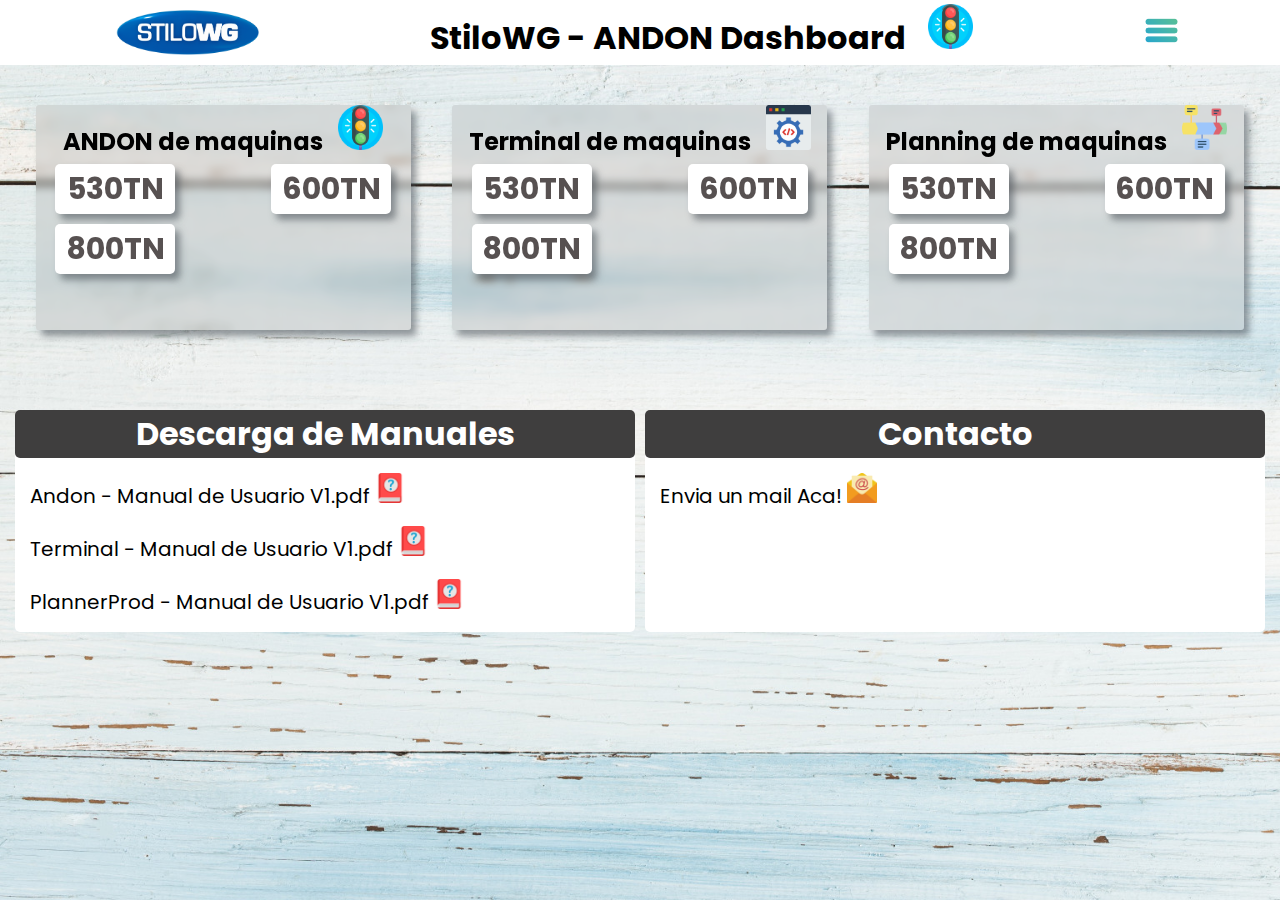
==== index.html @ 9e8bae71 "cambio de manual por manuales" ====
<!DOCTYPE html>
<html lang="en">

<head>
    <meta charset="UTF-8">
    <meta http-equiv="X-UA-Compatible" content="IE=edge">
    <meta name="viewport" content="width=device-width, initial-scale=1.0">

    <!-- Googlefonts -->
    <link rel="preconnect" href="https://fonts.googleapis.com">
    <link rel="preconnect" href="https://fonts.gstatic.com" crossorigin>
    <link
        href="https://fonts.googleapis.com/css2?family=Poppins:ital,wght@0,100;0,200;0,300;0,400;0,500;0,600;0,700;0,800;0,900;1,100;1,200;1,300;1,400;1,500;1,600;1,700;1,800;1,900&family=Raleway:ital,wght@0,100;0,200;0,300;0,400;0,500;0,600;0,800;1,100;1,200;1,300;1,400;1,600;1,700;1,800;1,900&display=swap"
        rel="stylesheet">

    <link rel="stylesheet" href="index.css">
    <title>ANDON StiloWG</title>
</head>

<body>
    <header>
        <img id="logo" src="./resources/Logo StiloWG - Transparente sin subtexto (2).png" alt="logo-stilowg">
        <h1>StiloWG - ANDON Dashboard  <img id="logo" src="./resources/semaforo.png" alt=""></h1>

        <a href="mailto:drojas@stilowg.com?Subject=Reporte%20de%20sistema%20ANDON%20" /><img id="menu-logo"
            src="./resources/menu.png" alt="enviar reporte a admin"></a>
    </header>
    <main>
        <div class="function--container">
            <h2>ANDON de maquinas<img id="logo" src="./resources/semaforo.png" alt=""></h2>
            <div class="andon--container">
                <a target="_blank" href="http://server-inyectoras/andon/530TN.html" /><button
                class="maq--button">530TN</button></a>
                <a target="_blank" href="http://server-inyectoras/andon/600TN.html" /><button
                    class="maq--button">600TN</button></a>
                <a target="_blank" href="http://server-inyectoras/andon/800TN.html" /><button
                class="maq--button">800TN</button></a>
            </div>
        </div>
        <div class="function--container">
            <h2>Terminal de maquinas<img id="logo" src="./resources/terminal.png" alt=""></h2>
            <div class="andon--container">
                <a target="_blank" href="http://server-inyectoras/terminal2/530TN.html" /><button
                class="maq--button">530TN</button></a>
                <a target="_blank" href="http://server-inyectoras/terminal2/600TN.html" /><button
                class="maq--button">600TN</button></a>
                <a target="_blank" href="http://server-inyectoras/terminal2/800TN.html" /><button
                class="maq--button">800TN</button></a>
            </div>
        </div>
        <div class="function--container">
            <h2>Planning de maquinas<img id="logo" src="./resources/planner.png" alt=""></h2>
            <div class="andon--container">
                <a target="_blank" href="http://server-inyectoras/plannerprod/530TN.html" /><button
                class="maq--button">530TN</button></a>
                <a target="_blank" href="http://server-inyectoras/plannerprod/600TN.html" /><button
                class="maq--button">600TN</button></a>
                <a target="_blank" href="http://server-inyectoras/plannerprod/800TN.html" /><button
                class="maq--button">800TN</button></a>
            </div>
        </div>
    </main>
    <footer>
            <div class="footer--box">
                <div class="footer--title">
                    <h1>Descarga de Manuales</h1>
                </div>
                <div class="download--element"> 
                    <a id="link--footer" href="./resources/manuals/Andon - Manual de Usuario V1.pdf" download="Andon-Manual de Usuario V1">Andon - Manual de Usuario V1.pdf <img id="manual--logo" src="./resources/manual.png" alt=""></a>
                </div>
                <div class="download--element"> 
                    <a id="link--footer" href="./resources/manuals/Terminal - Manual de Usuario V1.pdf" download="Andon-Manual de Usuario V1">Terminal - Manual de Usuario V1.pdf <img id="manual--logo" src="./resources/manual.png" alt=""></a>
                </div>
                <div class="download--element"> 
                    <a id="link--footer" href="./resources/manuals/PlannerProd - Manual de Usuario V1.pdf" download="Andon-Manual de Usuario V1">PlannerProd - Manual de Usuario V1.pdf <img id="manual--logo" src="./resources/manual.png" alt=""></a>
                </div>
                
            </div>
            <div class="footer--box">
                <div class="footer--title">
                    <h1>Contacto</h1>
                </div>
                <div class="download--element">
                    <a id="link--footer" href="mailto:drojas@stilowg.com?Subject=Reporte%20de%20sistema%20ANDON%20" />Envia un mail Aca! <img id="manual--logo" src="./resources/email.png" alt=""></a>
                </div>
            </div>
    </footer>
</body>

</html>
---- index.css ----
* {
    margin: 0;
    padding: 0;
    box-sizing: border-box;
  }
body {
    margin: 0;
    background-image: url('./resources/fondo.jpg');
    background-repeat: no-repeat;
    background-attachment: fixed;
    background-size:cover;

}
header {
    background-color: white;
    display: flex;
    flex-direction: row;
    flex-wrap: wrap;
    justify-content: space-around;
    align-items:center ;
    min-height: 65px;
    padding: 0px 15px 0px 15px;
}

#logo {
    height: 45px;
    margin: 0px 0px 0px 15px;
    align-self: center;
}
#menu-logo {
    height: 35px;
}


h1 {
    font-family: 'Poppins', sans-serif;

}
h2 {
    font-family: 'Poppins', sans-serif;
}

main {
    padding: 15px 0px 15px 0px;
    margin: 0px 15px 0px 15px;
    height: fit-content;
    display: flex;
    flex-wrap: wrap;
    justify-content:space-around;

}

.function--container {
    margin: 25px 10px 15px 10px;
    backdrop-filter: blur(5px);
    background-color: rgba(139, 138, 138, 0.2);
    border-radius: 3px;
    box-shadow: 5px 6px 7px 0px rgb(54 62 70 / 51%);
    height: 100%;
    min-height: 225px;
    display: flex;
    flex-direction: column;
    align-items: center;
    width: 30%;
    min-width: 320px;
}

.function--container:hover {

    background-color: rgba(12, 12, 12, 0.801);
    color: white;
    font-size: 18px;
    transition: 0.3s;
}
.andon--container {
    display: flex;
    flex-direction: row;
    flex-wrap: wrap;
    justify-content: space-between;
    width: 95%;
    padding: 0px 10px px 10px;
}

.maq--button {
    background-color: white;
    color: rgb(87, 81, 81);
    height: 50px;
    width: 120px;
    border:  none;
    margin: 5px 10px 5px 10px;
    border-radius: 5px;
    font-size: 30px;
    font-family: 'Poppins', sans-serif;
    font-weight: 700;
    box-shadow: 5px 6px 7px 0px rgb(54 62 70 / 50%);
    cursor:pointer;
}

.maq--button:hover {
    transition: 0.3s;
    background-color: rgb(25, 117, 238);
    color: white;
}

.andons--buttons {
    background-color: gray;
    color: white;
    height: 50px;
    width: 100px;
    border:  none;
    border-radius: 10px;
    font-size: 40px;
}

footer {
    /* position: absolute;
    bottom: 0; */
    margin: 50px 15px 0px 15px;
    height: fit-content;
    display: grid;
    grid-template-columns: repeat(2, 1fr);
    grid-gap: 10px;
    grid-auto-rows: minmax(100px, auto);
}


.footer--box {
    background-color: white;
    border-radius: 5px;
}
.footer--title {
    background-color: rgb(63, 62, 62);
    color: white;
    display: flex;
    justify-content: center;
    border-radius: 5px;
}

.download--element {
    margin: 15px 0px 15px 0px;
}
#link--footer {
    margin: 0px 15px 0px 15px;
    color: black;
    text-decoration: none;
    font-family: 'Poppins', sans-serif;
    font-size: 20px;
    font-weight: 400;
}
#link--footer:hover {
    transition: 0.3s;
    color: blue;
    text-shadow: 1px 1px 3px rgb(14, 110, 236);

}

#manual--logo {
    height: 30px;
}
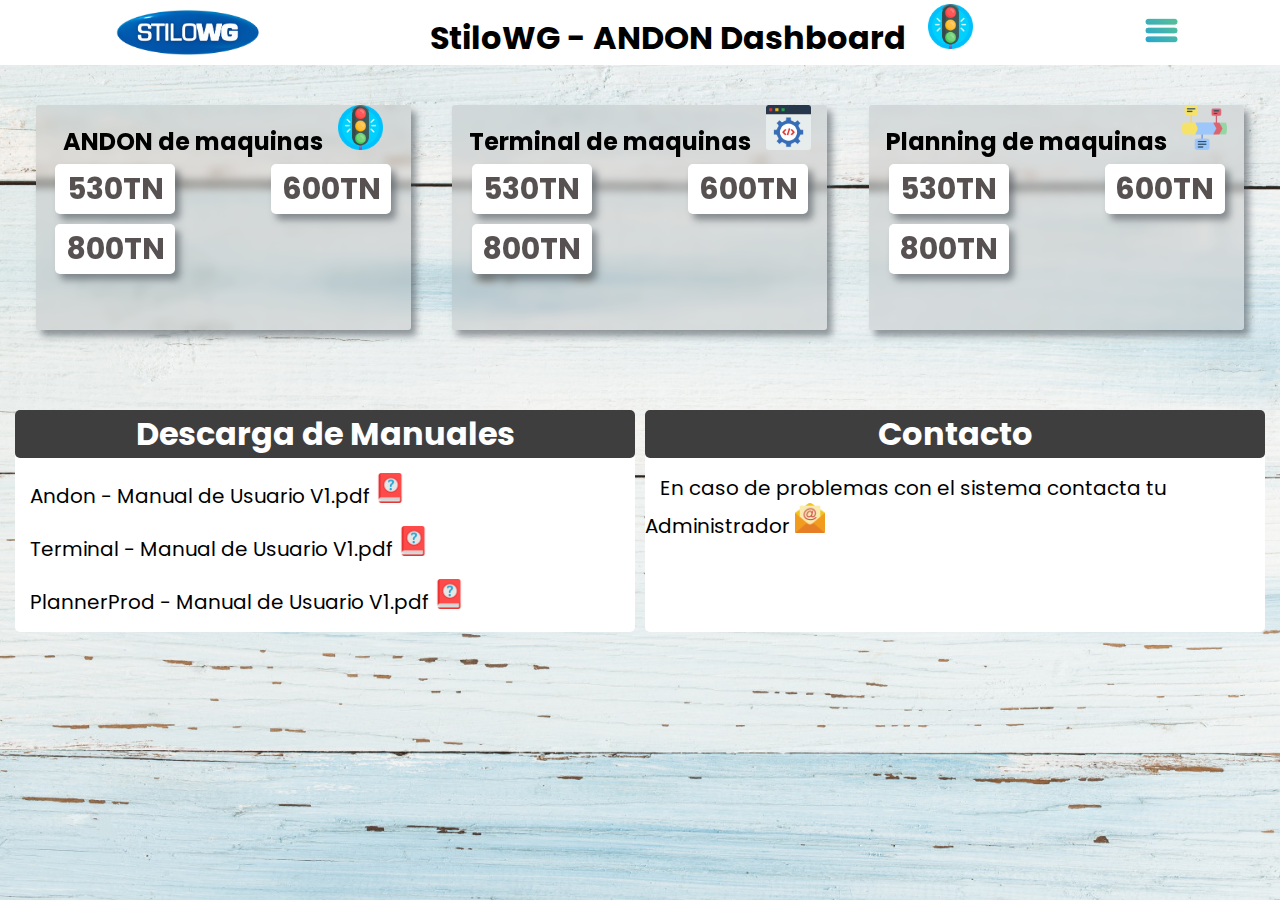
==== commit 68675ae3: "borrado de mail de contacto por prevencion" ====
--- a/index.html
+++ b/index.html
@@ -22,7 +22,7 @@
         <img id="logo" src="./resources/Logo StiloWG - Transparente sin subtexto (2).png" alt="logo-stilowg">
         <h1>StiloWG - ANDON Dashboard  <img id="logo" src="./resources/semaforo.png" alt=""></h1>
 
-        <a href="mailto:drojas@stilowg.com?Subject=Reporte%20de%20sistema%20ANDON%20" /><img id="menu-logo"
+        <a href="" /><img id="menu-logo"
             src="./resources/menu.png" alt="enviar reporte a admin"></a>
     </header>
     <main>
@@ -60,6 +60,7 @@
             </div>
         </div>
     </main>
+    
     <footer>
             <div class="footer--box">
                 <div class="footer--title">
@@ -81,7 +82,7 @@
                     <h1>Contacto</h1>
                 </div>
                 <div class="download--element">
-                    <a id="link--footer" href="mailto:drojas@stilowg.com?Subject=Reporte%20de%20sistema%20ANDON%20" />Envia un mail Aca! <img id="manual--logo" src="./resources/email.png" alt=""></a>
+                    <a id="link--footer" href="" />En caso de problemas con el sistema contacta tu Administrador <img id="manual--logo" src="./resources/email.png" alt=""></a>
                 </div>
             </div>
     </footer>
--- a/index.css
+++ b/index.css
@@ -69,7 +69,6 @@
 
     background-color: rgba(12, 12, 12, 0.801);
     color: white;
-    font-size: 18px;
     transition: 0.3s;
 }
 .andon--container {
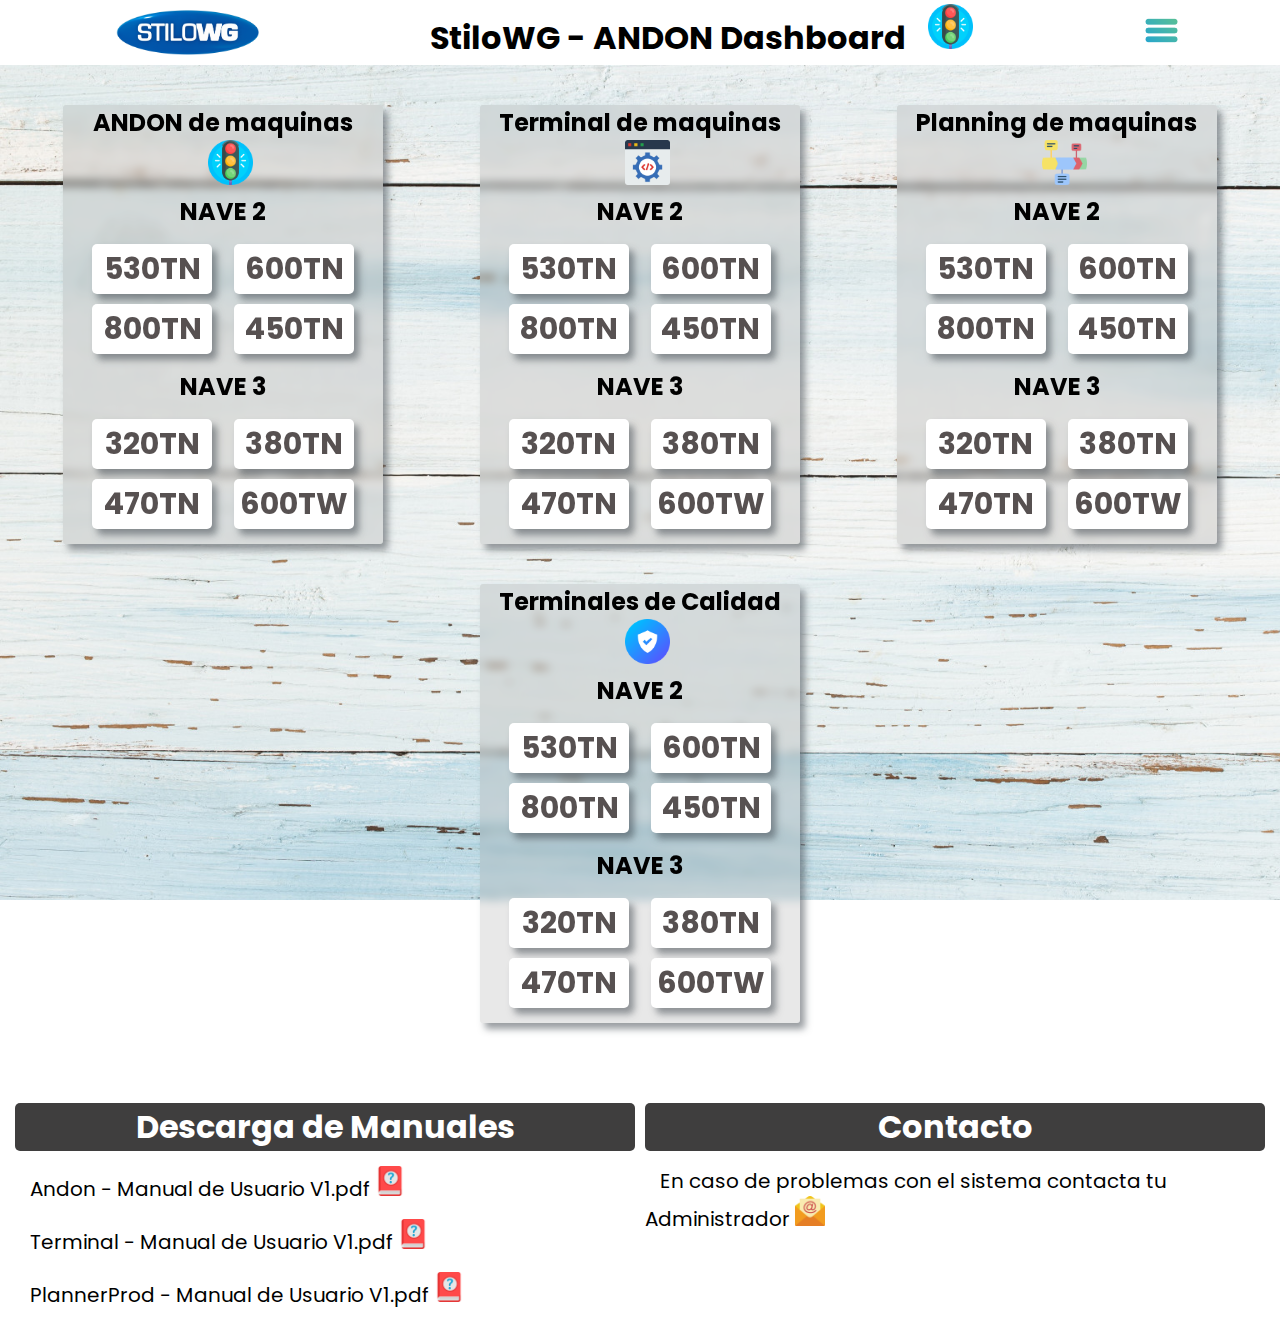
==== commit 56f75da8: "agregado de otras maquinas" ====
--- a/index.html
+++ b/index.html
@@ -27,7 +27,8 @@
     </header>
     <main>
         <div class="function--container">
-            <h2>ANDON de maquinas<img id="logo" src="./resources/semaforo.png" alt=""></h2>
+            <h2>ANDON de maquinas <img id="logo" src="./resources/semaforo.png" alt=""></h2>
+            <h3>NAVE 2</h3>
             <div class="andon--container">
                 <a target="_blank" href="http://server-inyectoras/andon/530TN.html" /><button
                 class="maq--button">530TN</button></a>
@@ -35,10 +36,24 @@
                     class="maq--button">600TN</button></a>
                 <a target="_blank" href="http://server-inyectoras/andon/800TN.html" /><button
                 class="maq--button">800TN</button></a>
+                <a target="_blank" href="http://server-inyectoras/andon/800TN.html" /><button
+                class="maq--button">450TN</button></a>
+            </div>
+            <h3>NAVE 3</h3>
+            <div class="andon--container">
+                <a target="_blank" href="http://server-inyectoras/terminal2/320TN.html" /><button
+                class="maq--button">320TN</button></a>
+                <a target="_blank" href="http://server-inyectoras/terminal2/380TN.html" /><button
+                class="maq--button">380TN</button></a>
+                <a target="_blank" href="http://server-inyectoras/terminal2/470TN.html" /><button
+                class="maq--button">470TN</button></a>
+                <a target="_blank" href="http://server-inyectoras/terminal2/600TNTW.html" /><button
+                class="maq--button">600TW</button></a>
             </div>
         </div>
         <div class="function--container">
             <h2>Terminal de maquinas<img id="logo" src="./resources/terminal.png" alt=""></h2>
+            <h3>NAVE 2</h3>
             <div class="andon--container">
                 <a target="_blank" href="http://server-inyectoras/terminal2/530TN.html" /><button
                 class="maq--button">530TN</button></a>
@@ -46,10 +61,24 @@
                 class="maq--button">600TN</button></a>
                 <a target="_blank" href="http://server-inyectoras/terminal2/800TN.html" /><button
                 class="maq--button">800TN</button></a>
+                <a target="_blank" href="http://server-inyectoras/terminal2/450TN.html" /><button
+                class="maq--button">450TN</button></a>
+            </div>
+            <h3>NAVE 3</h3>
+            <div class="andon--container">
+                <a target="_blank" href="http://server-inyectoras/terminal2/320TN.html" /><button
+                class="maq--button">320TN</button></a>
+                <a target="_blank" href="http://server-inyectoras/terminal2/380TN.html" /><button
+                class="maq--button">380TN</button></a>
+                <a target="_blank" href="http://server-inyectoras/terminal2/470TN.html" /><button
+                class="maq--button">470TN</button></a>
+                <a target="_blank" href="http://server-inyectoras/terminal2/600TNTW.html" /><button
+                class="maq--button">600TW</button></a>
             </div>
         </div>
         <div class="function--container">
             <h2>Planning de maquinas<img id="logo" src="./resources/planner.png" alt=""></h2>
+            <h3>NAVE 2</h3>
             <div class="andon--container">
                 <a target="_blank" href="http://server-inyectoras/plannerprod/530TN.html" /><button
                 class="maq--button">530TN</button></a>
@@ -57,7 +86,46 @@
                 class="maq--button">600TN</button></a>
                 <a target="_blank" href="http://server-inyectoras/plannerprod/800TN.html" /><button
                 class="maq--button">800TN</button></a>
+                <a target="_blank" href="http://server-inyectoras/plannerprod/450TN.html" /><button
+                class="maq--button">450TN</button></a>
             </div>
+            <h3>NAVE 3</h3>
+            <div class="andon--container">
+                <a target="_blank" href="http://server-inyectoras/plannerprod/320TN.html" /><button
+                class="maq--button">320TN</button></a>
+                <a target="_blank" href="http://server-inyectoras/plannerprod/380TN.html" /><button
+                class="maq--button">380TN</button></a>
+                <a target="_blank" href="http://server-inyectoras/plannerprod/470TN.html" /><button
+                class="maq--button">470TN</button></a>
+                <a target="_blank" href="http://server-inyectoras/plannerprod/600TNTW.html" /><button
+                class="maq--button">600TW</button></a>
+            </div>
+        </div>
+        <div class="function--container">
+            <h2>Terminales de Calidad<img id="logo" src="./resources/calidad.png" alt=""></h2>
+            <h3>NAVE 2</h3>
+            <div class="andon--container">
+                <a target="_blank" href="http://server-inyectoras/terminalcalidad/530TN.html" /><button
+                class="maq--button">530TN</button></a>
+                <a target="_blank" href="http://server-inyectoras/terminalcalidad/600TN.html" /><button
+                class="maq--button">600TN</button></a>
+                <a target="_blank" href="http://server-inyectoras/terminalcalidad/800TN.html" /><button
+                class="maq--button">800TN</button></a>
+                <a target="_blank" href="http://server-inyectoras/terminalcalidad/450TN.html" /><button
+                class="maq--button">450TN</button></a>
+            </div>
+            <h3>NAVE 3</h3>
+            <div class="andon--container">
+                <a target="_blank" href="http://server-inyectoras/terminalcalidad/320TN.html" /><button
+                class="maq--button">320TN</button></a>
+                <a target="_blank" href="http://server-inyectoras/terminalcalidad/380TN.html" /><button
+                class="maq--button">380TN</button></a>
+                <a target="_blank" href="http://server-inyectoras/terminalcalidad/470TN.html" /><button
+                class="maq--button">470TN</button></a>
+                <a target="_blank" href="http://server-inyectoras/terminalcalidad/600TNTW.html" /><button
+                class="maq--button">600TW</button></a>
+            </div>
+
         </div>
     </main>
     
--- a/index.css
+++ b/index.css
@@ -38,6 +38,11 @@
 }
 h2 {
     font-family: 'Poppins', sans-serif;
+    text-align: center;
+}
+h3 {
+    font-family: 'Poppins', sans-serif;
+    font-size: x-large;
 }
 
 main {
@@ -61,7 +66,7 @@
     display: flex;
     flex-direction: column;
     align-items: center;
-    width: 30%;
+    width: 23%;
     min-width: 320px;
 }
 
@@ -70,15 +75,24 @@
     background-color: rgba(12, 12, 12, 0.801);
     color: white;
     transition: 0.3s;
+    scale: 1.05;
 }
+
 .andon--container {
     display: flex;
     flex-direction: row;
-    flex-wrap: wrap;
-    justify-content: space-between;
+    flex-wrap:wrap;
+    justify-content: space-around;
     width: 95%;
-    padding: 0px 10px px 10px;
+    padding: 0px 10px 0px 10px;
+    margin: 10px 0px 10px 0px;
+    border-radius: 3px;
+    transition: 0.5s;
 }
+.andon--container:hover{
+    background-color: rgba(77, 198, 255, 0.87);
+}
+
 
 .maq--button {
     background-color: white;
@@ -155,4 +169,13 @@
 
 #manual--logo {
     height: 30px;
+}
+
+@media (max-width: 768px) {
+    .function--container {
+        width: 100%;
+    }
+    .andon--container {
+        justify-content: space-around;
+    }
 }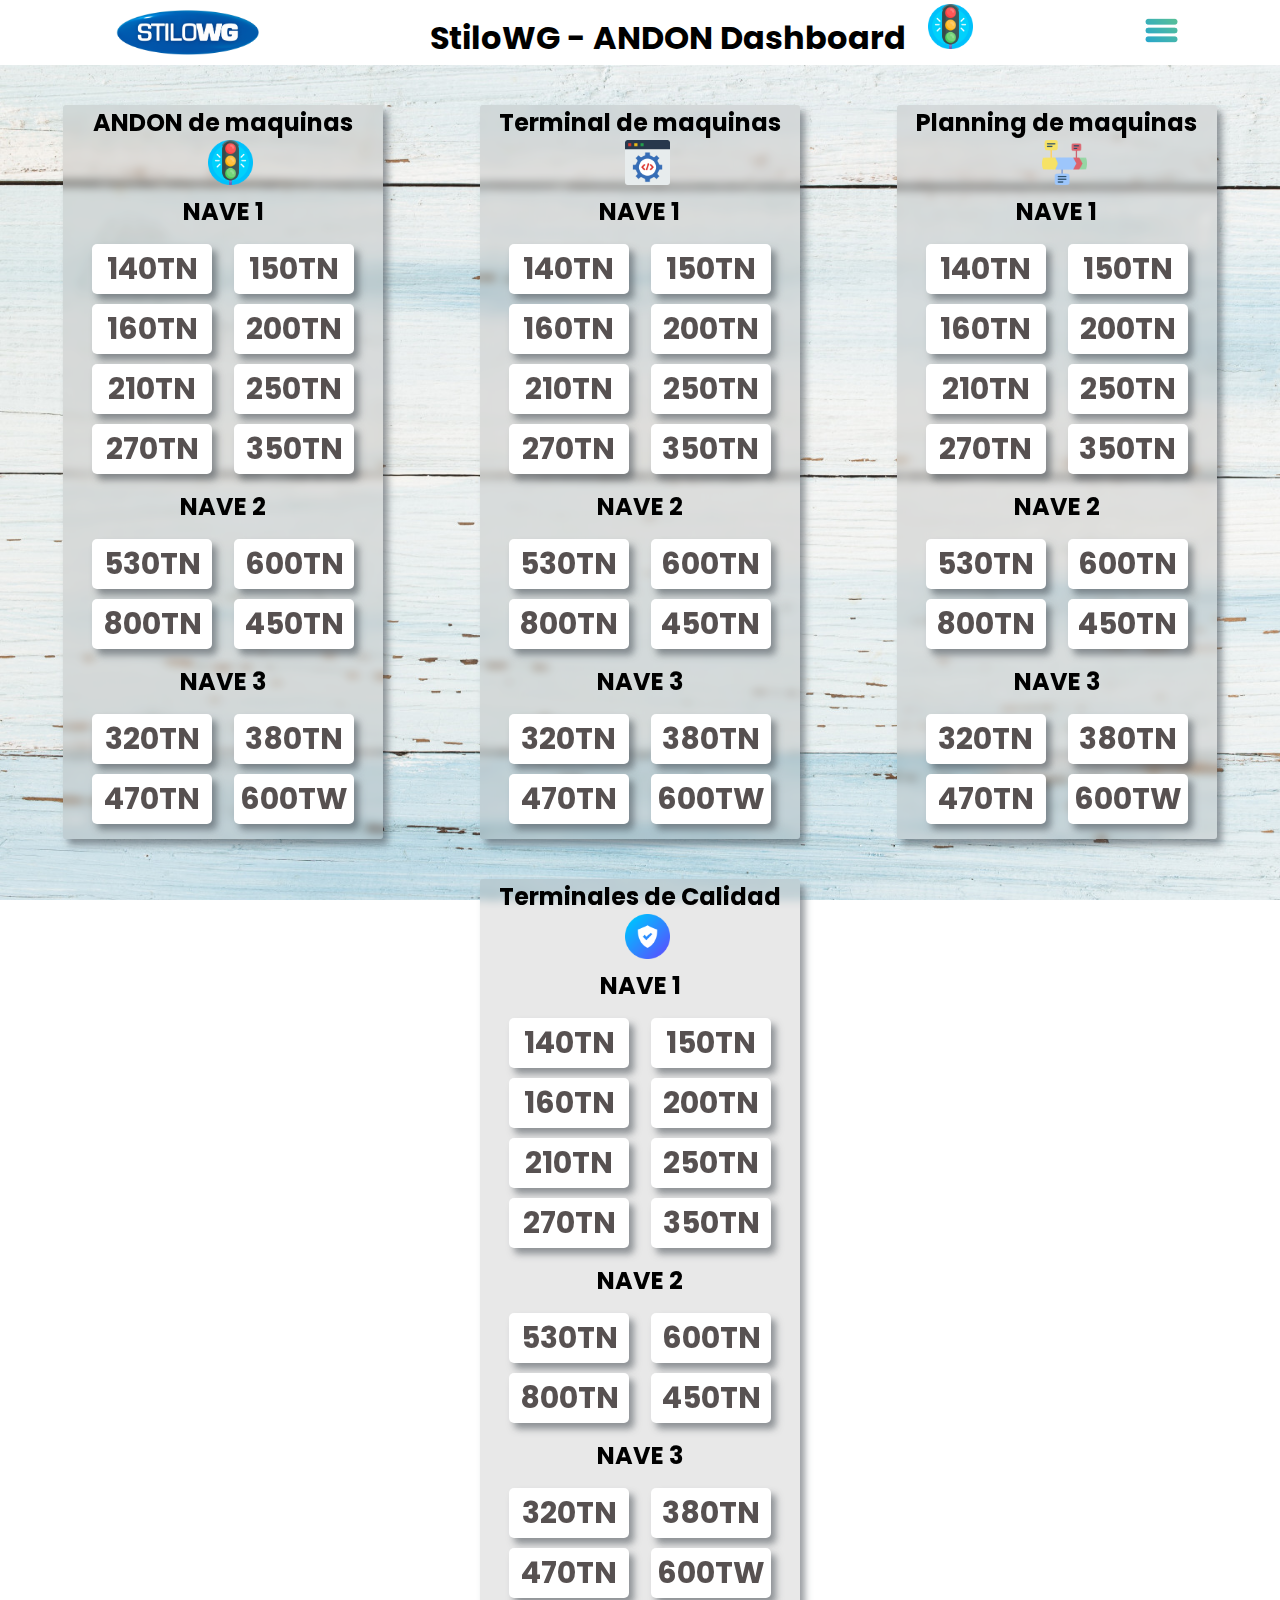
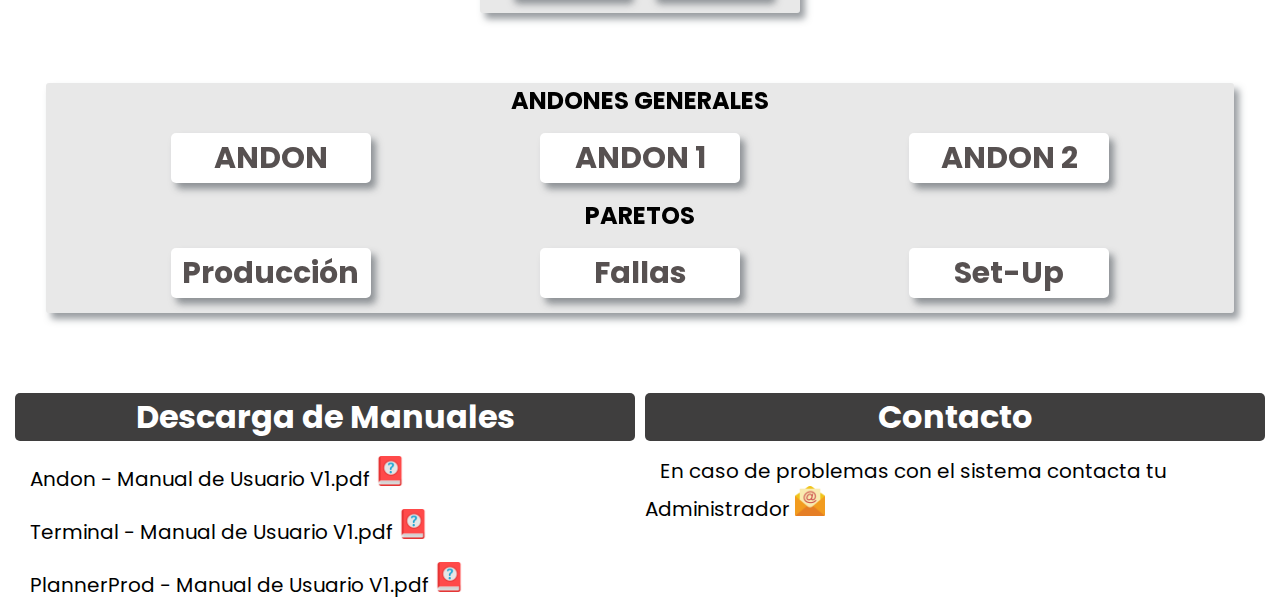
==== commit 2d215baf: "agregado de nave 1 y utilidades" ====
--- a/index.html
+++ b/index.html
@@ -26,112 +26,214 @@
             src="./resources/menu.png" alt="enviar reporte a admin"></a>
     </header>
     <main>
-        <div class="function--container">
-            <h2>ANDON de maquinas <img id="logo" src="./resources/semaforo.png" alt=""></h2>
-            <h3>NAVE 2</h3>
-            <div class="andon--container">
-                <a target="_blank" href="http://server-inyectoras/andon/530TN.html" /><button
-                class="maq--button">530TN</button></a>
-                <a target="_blank" href="http://server-inyectoras/andon/600TN.html" /><button
-                    class="maq--button">600TN</button></a>
-                <a target="_blank" href="http://server-inyectoras/andon/800TN.html" /><button
-                class="maq--button">800TN</button></a>
-                <a target="_blank" href="http://server-inyectoras/andon/800TN.html" /><button
-                class="maq--button">450TN</button></a>
-            </div>
-            <h3>NAVE 3</h3>
-            <div class="andon--container">
-                <a target="_blank" href="http://server-inyectoras/terminal2/320TN.html" /><button
-                class="maq--button">320TN</button></a>
-                <a target="_blank" href="http://server-inyectoras/terminal2/380TN.html" /><button
-                class="maq--button">380TN</button></a>
-                <a target="_blank" href="http://server-inyectoras/terminal2/470TN.html" /><button
-                class="maq--button">470TN</button></a>
-                <a target="_blank" href="http://server-inyectoras/terminal2/600TNTW.html" /><button
-                class="maq--button">600TW</button></a>
+        
+        <div class="general--container">
+            <div id="andones" class="function--container">
+                <h2>ANDON de maquinas <img id="logo" src="./resources/semaforo.png" alt=""></h2>
+                <h3>NAVE 1</h3>
+                <div class="andon--container">
+                    <a target="_blank" href="http://server-inyectoras/andon/140TN.html" /><button
+                    class="maq--button">140TN</button></a>
+                    <a target="_blank" href="http://server-inyectoras/andon/150TN.html" /><button
+                        class="maq--button">150TN</button></a>
+                    <a target="_blank" href="http://server-inyectoras/andon/160TN.html" /><button
+                    class="maq--button">160TN</button></a>
+                    <a target="_blank" href="http://server-inyectoras/andon/200TN.html" /><button
+                    class="maq--button">200TN</button></a>
+                    <a target="_blank" href="http://server-inyectoras/andon/210TN.html" /><button
+                    class="maq--button">210TN</button></a>
+                    <a target="_blank" href="http://server-inyectoras/andon/250TN.html" /><button
+                    class="maq--button">250TN</button></a>
+                    <a target="_blank" href="http://server-inyectoras/andon/270TN.html" /><button
+                    class="maq--button">270TN</button></a>
+                    <a target="_blank" href="http://server-inyectoras/andon/350TN.html" /><button
+                    class="maq--button">350TN</button></a>
+                </div>
+                <h3>NAVE 2</h3>
+                <div class="andon--container">
+                    <a target="_blank" href="http://server-inyectoras/andon/530TN.html" /><button
+                    class="maq--button">530TN</button></a>
+                    <a target="_blank" href="http://server-inyectoras/andon/600TN.html" /><button
+                    class="maq--button">600TN</button></a>
+                    <a target="_blank" href="http://server-inyectoras/andon/800TN.html" /><button
+                    class="maq--button">800TN</button></a>
+                    <a target="_blank" href="http://server-inyectoras/andon/450TN.html" /><button
+                    class="maq--button">450TN</button></a>
+                </div>
+                <h3>NAVE 3</h3>
+                <div class="andon--container">
+                    <a target="_blank" href="http://server-inyectoras/andon/320TN.html" /><button
+                    class="maq--button">320TN</button></a>
+                    <a target="_blank" href="http://server-inyectoras/andon/380TN.html" /><button
+                    class="maq--button">380TN</button></a>
+                    <a target="_blank" href="http://server-inyectoras/andon/470TN.html" /><button
+                    class="maq--button">470TN</button></a>
+                    <a target="_blank" href="http://server-inyectoras/andon/600TNTW.html" /><button
+                    class="maq--button">600TW</button></a>
+                </div>
+            </div>
+            <div id="terminal" class="function--container">
+                <h2>Terminal de maquinas<img id="logo" src="./resources/terminal.png" alt=""></h2>
+                <h3>NAVE 1</h3>
+                <div class="andon--container">
+                    <a target="_blank" href="http://server-inyectoras/terminal2/140TN.html" /><button
+                    class="maq--button">140TN</button></a>
+                    <a target="_blank" href="http://server-inyectoras/terminal2/150TN.html" /><button
+                    class="maq--button">150TN</button></a>
+                    <a target="_blank" href="http://server-inyectoras/terminal2/160TN.html" /><button
+                    class="maq--button">160TN</button></a>
+                    <a target="_blank" href="http://server-inyectoras/terminal2/200TN.html" /><button
+                    class="maq--button">200TN</button></a>
+                    <a target="_blank" href="http://server-inyectoras/terminal2/210TN.html" /><button
+                    class="maq--button">210TN</button></a>
+                    <a target="_blank" href="http://server-inyectoras/terminal2/250TN.html" /><button
+                    class="maq--button">250TN</button></a>
+                    <a target="_blank" href="http://server-inyectoras/terminal2/270TN.html" /><button
+                    class="maq--button">270TN</button></a>
+                    <a target="_blank" href="http://server-inyectoras/terminal2/350TN.html" /><button
+                    class="maq--button">350TN</button></a>
+                </div>
+                <h3>NAVE 2</h3>
+                <div class="andon--container">
+                    <a target="_blank" href="http://server-inyectoras/terminal2/530TN.html" /><button
+                    class="maq--button">530TN</button></a>
+                    <a target="_blank" href="http://server-inyectoras/terminal2/600TN.html" /><button
+                    class="maq--button">600TN</button></a>
+                    <a target="_blank" href="http://server-inyectoras/terminal2/800TN.html" /><button
+                    class="maq--button">800TN</button></a>
+                    <a target="_blank" href="http://server-inyectoras/terminal2/450TN.html" /><button
+                    class="maq--button">450TN</button></a>
+                </div>
+                <h3>NAVE 3</h3>
+                <div class="andon--container">
+                    <a target="_blank" href="http://server-inyectoras/terminal2/320TN.html" /><button
+                    class="maq--button">320TN</button></a>
+                    <a target="_blank" href="http://server-inyectoras/terminal2/380TN.html" /><button
+                    class="maq--button">380TN</button></a>
+                    <a target="_blank" href="http://server-inyectoras/terminal2/470TN.html" /><button
+                    class="maq--button">470TN</button></a>
+                    <a target="_blank" href="http://server-inyectoras/terminal2/600TNTW.html" /><button
+                    class="maq--button">600TW</button></a>
+                </div>
+            </div>
+            <div id="planner" class="function--container">
+                <h2>Planning de maquinas<img id="logo" src="./resources/planner.png" alt=""></h2>
+                <h3>NAVE 1</h3>
+                <div class="andon--container">
+                    <a target="_blank" href="http://server-inyectoras/plannerprod/140TN.html" /><button
+                    class="maq--button">140TN</button></a>
+                    <a target="_blank" href="http://server-inyectoras/plannerprod/150TN.html" /><button
+                        class="maq--button">150TN</button></a>
+                        <a target="_blank" href="http://server-inyectoras/plannerprod/160TN.html" /><button
+                    class="maq--button">160TN</button></a>
+                    <a target="_blank" href="http://server-inyectoras/plannerprod/200TN.html" /><button
+                    class="maq--button">200TN</button></a>
+                    <a target="_blank" href="http://server-inyectoras/plannerprod/210TN.html" /><button
+                    class="maq--button">210TN</button></a>
+                    <a target="_blank" href="http://server-inyectoras/plannerprod/250TN.html" /><button
+                    class="maq--button">250TN</button></a>
+                    <a target="_blank" href="http://server-inyectoras/plannerprod/270TN.html" /><button
+                    class="maq--button">270TN</button></a>
+                    <a target="_blank" href="http://server-inyectoras/plannerprod/350TN.html" /><button
+                    class="maq--button">350TN</button></a>
+                </div>
+                <h3>NAVE 2</h3>
+                <div class="andon--container">
+                    <a target="_blank" href="http://server-inyectoras/plannerprod/530TN.html" /><button
+                    class="maq--button">530TN</button></a>
+                    <a target="_blank" href="http://server-inyectoras/plannerprod/600TN.html" /><button
+                    class="maq--button">600TN</button></a>
+                    <a target="_blank" href="http://server-inyectoras/plannerprod/800TN.html" /><button
+                    class="maq--button">800TN</button></a>
+                    <a target="_blank" href="http://server-inyectoras/plannerprod/450TN.html" /><button
+                    class="maq--button">450TN</button></a>
+                </div>
+                <h3>NAVE 3</h3>
+                <div class="andon--container">
+                    <a target="_blank" href="http://server-inyectoras/plannerprod/320TN.html" /><button
+                    class="maq--button">320TN</button></a>
+                    <a target="_blank" href="http://server-inyectoras/plannerprod/380TN.html" /><button
+                    class="maq--button">380TN</button></a>
+                    <a target="_blank" href="http://server-inyectoras/plannerprod/470TN.html" /><button
+                    class="maq--button">470TN</button></a>
+                    <a target="_blank" href="http://server-inyectoras/plannerprod/600TNTW.html" /><button
+                    class="maq--button">600TW</button></a>
+                </div>
+            </div>
+            <div id="calidad" class="function--container">
+                <h2>Terminales de Calidad<img id="logo" src="./resources/calidad.png" alt=""></h2>
+                <h3>NAVE 1</h3>
+                <div class="andon--container">
+                    <a target="_blank" href="http://server-inyectoras/terminalcalidad/140TN.html" /><button
+                    class="maq--button">140TN</button></a>
+                    <a target="_blank" href="http://server-inyectoras/terminalcalidad/150TN.html" /><button
+                    class="maq--button">150TN</button></a>
+                    <a target="_blank" href="http://server-inyectoras/terminalcalidad/160TN.html" /><button
+                    class="maq--button">160TN</button></a>
+                    <a target="_blank" href="http://server-inyectoras/terminalcalidad/200TN.html" /><button
+                    class="maq--button">200TN</button></a>
+                    <a target="_blank" href="http://server-inyectoras/terminalcalidad/210TN.html" /><button
+                    class="maq--button">210TN</button></a>
+                    <a target="_blank" href="http://server-inyectoras/terminalcalidad/250TN.html" /><button
+                    class="maq--button">250TN</button></a>
+                    <a target="_blank" href="http://server-inyectoras/terminalcalidad/270TN.html" /><button
+                    class="maq--button">270TN</button></a>
+                    <a target="_blank" href="http://server-inyectoras/terminalcalidad/350TN.html" /><button
+                    class="maq--button">350TN</button></a>
+                </div>
+                <h3>NAVE 2</h3>
+                <div class="andon--container">
+                    <a target="_blank" href="http://server-inyectoras/terminalcalidad/530TN.html" /><button
+                    class="maq--button">530TN</button></a>
+                    <a target="_blank" href="http://server-inyectoras/terminalcalidad/600TN.html" /><button
+                    class="maq--button">600TN</button></a>
+                    <a target="_blank" href="http://server-inyectoras/terminalcalidad/800TN.html" /><button
+                    class="maq--button">800TN</button></a>
+                    <a target="_blank" href="http://server-inyectoras/terminalcalidad/450TN.html" /><button
+                    class="maq--button">450TN</button></a>
+                </div>
+                <h3>NAVE 3</h3>
+                <div class="andon--container">
+                    <a target="_blank" href="http://server-inyectoras/terminalcalidad/320TN.html" /><button
+                    class="maq--button">320TN</button></a>
+                    <a target="_blank" href="http://server-inyectoras/terminalcalidad/380TN.html" /><button
+                    class="maq--button">380TN</button></a>
+                    <a target="_blank" href="http://server-inyectoras/terminalcalidad/470TN.html" /><button
+                    class="maq--button">470TN</button></a>
+                    <a target="_blank" href="http://server-inyectoras/terminalcalidad/600TNTW.html" /><button
+                    class="maq--button">600TW</button></a>
+                </div>
+                
             </div>
         </div>
-        <div class="function--container">
-            <h2>Terminal de maquinas<img id="logo" src="./resources/terminal.png" alt=""></h2>
-            <h3>NAVE 2</h3>
-            <div class="andon--container">
-                <a target="_blank" href="http://server-inyectoras/terminal2/530TN.html" /><button
-                class="maq--button">530TN</button></a>
-                <a target="_blank" href="http://server-inyectoras/terminal2/600TN.html" /><button
-                class="maq--button">600TN</button></a>
-                <a target="_blank" href="http://server-inyectoras/terminal2/800TN.html" /><button
-                class="maq--button">800TN</button></a>
-                <a target="_blank" href="http://server-inyectoras/terminal2/450TN.html" /><button
-                class="maq--button">450TN</button></a>
-            </div>
-            <h3>NAVE 3</h3>
-            <div class="andon--container">
-                <a target="_blank" href="http://server-inyectoras/terminal2/320TN.html" /><button
-                class="maq--button">320TN</button></a>
-                <a target="_blank" href="http://server-inyectoras/terminal2/380TN.html" /><button
-                class="maq--button">380TN</button></a>
-                <a target="_blank" href="http://server-inyectoras/terminal2/470TN.html" /><button
-                class="maq--button">470TN</button></a>
-                <a target="_blank" href="http://server-inyectoras/terminal2/600TNTW.html" /><button
-                class="maq--button">600TW</button></a>
-            </div>
-        </div>
-        <div class="function--container">
-            <h2>Planning de maquinas<img id="logo" src="./resources/planner.png" alt=""></h2>
-            <h3>NAVE 2</h3>
-            <div class="andon--container">
-                <a target="_blank" href="http://server-inyectoras/plannerprod/530TN.html" /><button
-                class="maq--button">530TN</button></a>
-                <a target="_blank" href="http://server-inyectoras/plannerprod/600TN.html" /><button
-                class="maq--button">600TN</button></a>
-                <a target="_blank" href="http://server-inyectoras/plannerprod/800TN.html" /><button
-                class="maq--button">800TN</button></a>
-                <a target="_blank" href="http://server-inyectoras/plannerprod/450TN.html" /><button
-                class="maq--button">450TN</button></a>
-            </div>
-            <h3>NAVE 3</h3>
-            <div class="andon--container">
-                <a target="_blank" href="http://server-inyectoras/plannerprod/320TN.html" /><button
-                class="maq--button">320TN</button></a>
-                <a target="_blank" href="http://server-inyectoras/plannerprod/380TN.html" /><button
-                class="maq--button">380TN</button></a>
-                <a target="_blank" href="http://server-inyectoras/plannerprod/470TN.html" /><button
-                class="maq--button">470TN</button></a>
-                <a target="_blank" href="http://server-inyectoras/plannerprod/600TNTW.html" /><button
-                class="maq--button">600TW</button></a>
-            </div>
-        </div>
-        <div class="function--container">
-            <h2>Terminales de Calidad<img id="logo" src="./resources/calidad.png" alt=""></h2>
-            <h3>NAVE 2</h3>
-            <div class="andon--container">
-                <a target="_blank" href="http://server-inyectoras/terminalcalidad/530TN.html" /><button
-                class="maq--button">530TN</button></a>
-                <a target="_blank" href="http://server-inyectoras/terminalcalidad/600TN.html" /><button
-                class="maq--button">600TN</button></a>
-                <a target="_blank" href="http://server-inyectoras/terminalcalidad/800TN.html" /><button
-                class="maq--button">800TN</button></a>
-                <a target="_blank" href="http://server-inyectoras/terminalcalidad/450TN.html" /><button
-                class="maq--button">450TN</button></a>
-            </div>
-            <h3>NAVE 3</h3>
-            <div class="andon--container">
-                <a target="_blank" href="http://server-inyectoras/terminalcalidad/320TN.html" /><button
-                class="maq--button">320TN</button></a>
-                <a target="_blank" href="http://server-inyectoras/terminalcalidad/380TN.html" /><button
-                class="maq--button">380TN</button></a>
-                <a target="_blank" href="http://server-inyectoras/terminalcalidad/470TN.html" /><button
-                class="maq--button">470TN</button></a>
-                <a target="_blank" href="http://server-inyectoras/terminalcalidad/600TNTW.html" /><button
-                class="maq--button">600TW</button></a>
-            </div>
-
+        <div class="utilities">
+            <div class="general--container">
+                <di class="function--container2">
+                    <h2>ANDONES GENERALES</h2>
+                    <div class="andon--container">
+                        <a target="_blank" href="http://server-inyectoras/andon/Tablero.html" /><button
+                        class="maq--button2">ANDON</button></a>
+                        <a target="_blank" href="http://server-inyectoras/andon/Tablero1.html" /><button
+                        class="maq--button2">ANDON 1</button></a>
+                        <a target="_blank" href="http://server-inyectoras/andon/Tablero2.html" /><button
+                        class="maq--button2">ANDON 2</button></a>
+                    </div>
+                    <h2>PARETOS</h2>
+                    <div class="andon--container">
+                        <a target="_blank" href="http://server-inyectoras/reportes/Maquina Reporte.html" /><button
+                        class="maq--button2">Producción</button></a>
+                        <a target="_blank" href="http://server-inyectoras/reportes/ParetoFallas.html" /><button
+                        class="maq--button2">Fallas</button></a>
+                        <a target="_blank" href="http://server-inyectoras/reportes/ParetoSetup.html" /><button
+                        class="maq--button2">Set-Up</button></a>
+                    </div>
+                </di>
+            </div>
         </div>
     </main>
-    
     <footer>
-            <div class="footer--box">
-                <div class="footer--title">
+        <div class="footer--box">
+            <div class="footer--title">
                     <h1>Descarga de Manuales</h1>
                 </div>
                 <div class="download--element"> 
@@ -153,7 +255,7 @@
                     <a id="link--footer" href="" />En caso de problemas con el sistema contacta tu Administrador <img id="manual--logo" src="./resources/email.png" alt=""></a>
                 </div>
             </div>
-    </footer>
-</body>
-
-</html>+        </footer>
+    </body>
+    
+    </html>--- a/index.css
+++ b/index.css
@@ -22,6 +22,11 @@
     padding: 0px 15px 0px 15px;
 }
 
+main {
+    display: flex;
+    flex-direction: column;
+}
+
 #logo {
     height: 45px;
     margin: 0px 0px 0px 15px;
@@ -45,11 +50,12 @@
     font-size: x-large;
 }
 
-main {
+.general--container {
     padding: 15px 0px 15px 0px;
     margin: 0px 15px 0px 15px;
     height: fit-content;
     display: flex;
+    flex-direction: row;
     flex-wrap: wrap;
     justify-content:space-around;
 
@@ -171,6 +177,60 @@
     height: 30px;
 }
 
+.function--container2 {
+    margin: 25px 10px 15px 10px;
+    backdrop-filter: blur(5px);
+    background-color: rgba(139, 138, 138, 0.2);
+    border-radius: 3px;
+    box-shadow: 5px 6px 7px 0px rgb(54 62 70 / 51%);
+    height: 100%;
+    min-height: 50px;
+    display: flex;
+    flex-direction: column;
+    align-items: center;
+    width: 95%;
+    min-width: 320px;
+}
+
+.function--container2:hover {
+
+    background-color: rgba(12, 12, 12, 0.801);
+    color: white;
+    transition: 0.3s;
+    scale: 1.05;
+}
+
+.maq--button2 {
+    background-color: white;
+    color: rgb(87, 81, 81);
+    height: 50px;
+    width: 200px;
+    border:  none;
+    margin: 5px 10px 5px 10px;
+    border-radius: 5px;
+    font-size: 30px;
+    font-family: 'Poppins', sans-serif;
+    font-weight: 700;
+    box-shadow: 5px 6px 7px 0px rgb(54 62 70 / 50%);
+    cursor:pointer;
+}
+
+.maq--button2:hover {
+    transition: 0.3s;
+    background-color: rgb(25, 117, 238);
+    color: white;
+}
+
+
+@media (max-width: 1200px) {
+    .function--container {
+        width: 45%;
+    }
+    .andon--container {
+        justify-content: space-around;
+    }
+}
+
 @media (max-width: 768px) {
     .function--container {
         width: 100%;
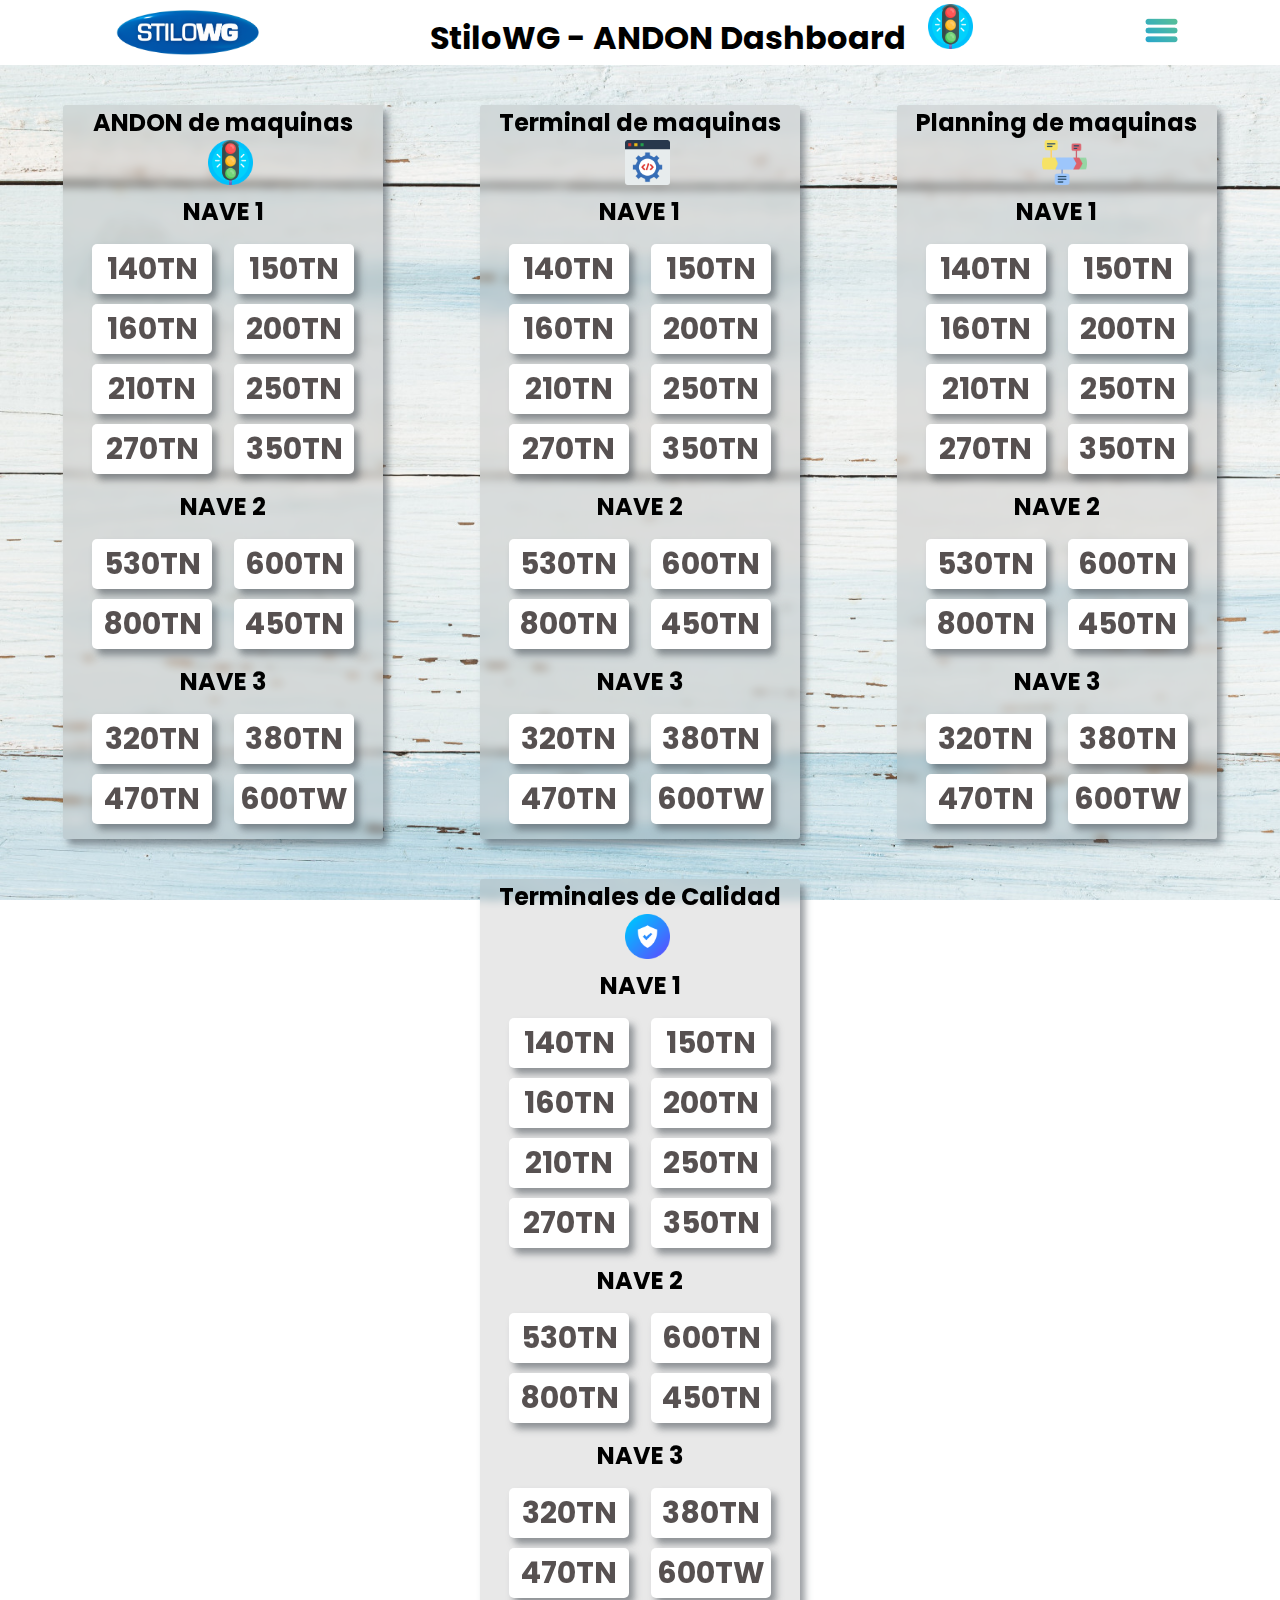
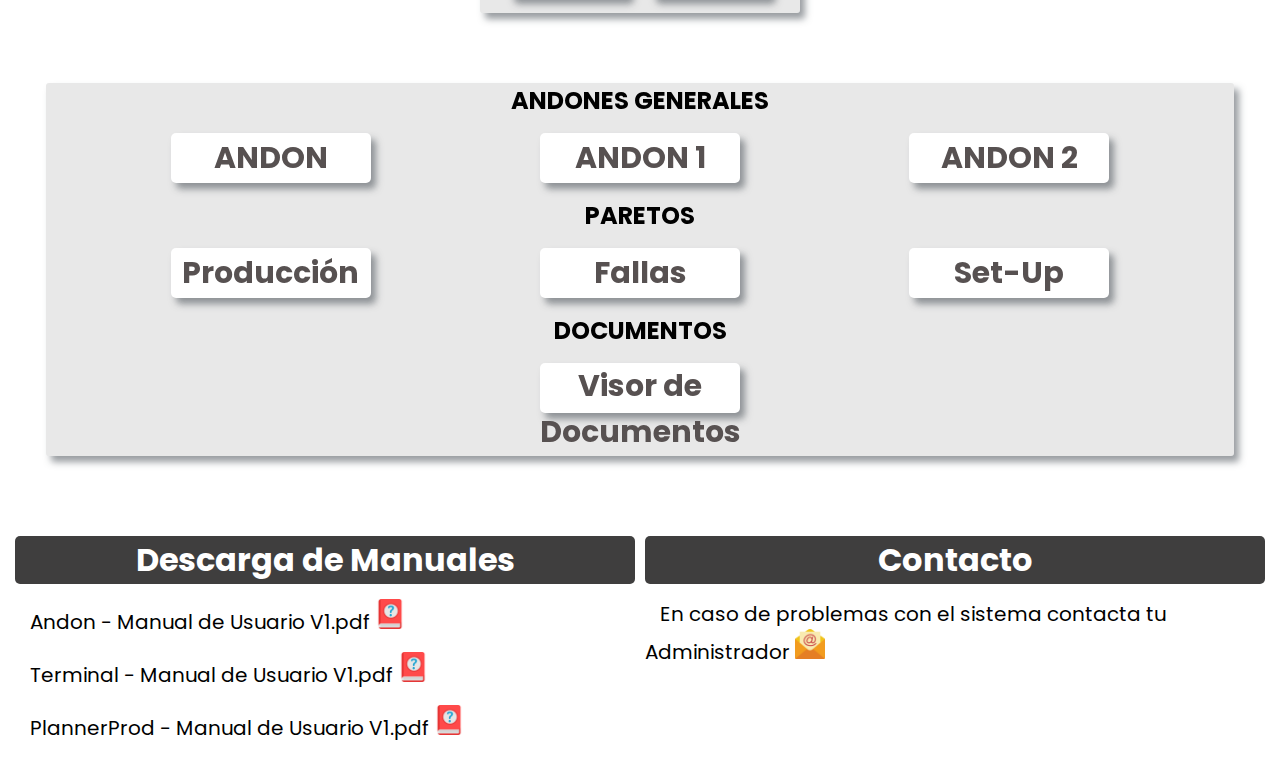
==== commit 2c913e05: "agregado de visor de documentos" ====
--- a/index.html
+++ b/index.html
@@ -227,6 +227,12 @@
                         <a target="_blank" href="http://server-inyectoras/reportes/ParetoSetup.html" /><button
                         class="maq--button2">Set-Up</button></a>
                     </div>
+                    <h2>DOCUMENTOS</h2>
+                    <div class="andon--container">
+                        <a target="_blank" href="http://server-inyectoras/ProcessDocumentViewer" /><button
+                        class="maq--button2">Visor de Documentos</button></a>
+                    </div>
+                    
                 </di>
             </div>
         </div>
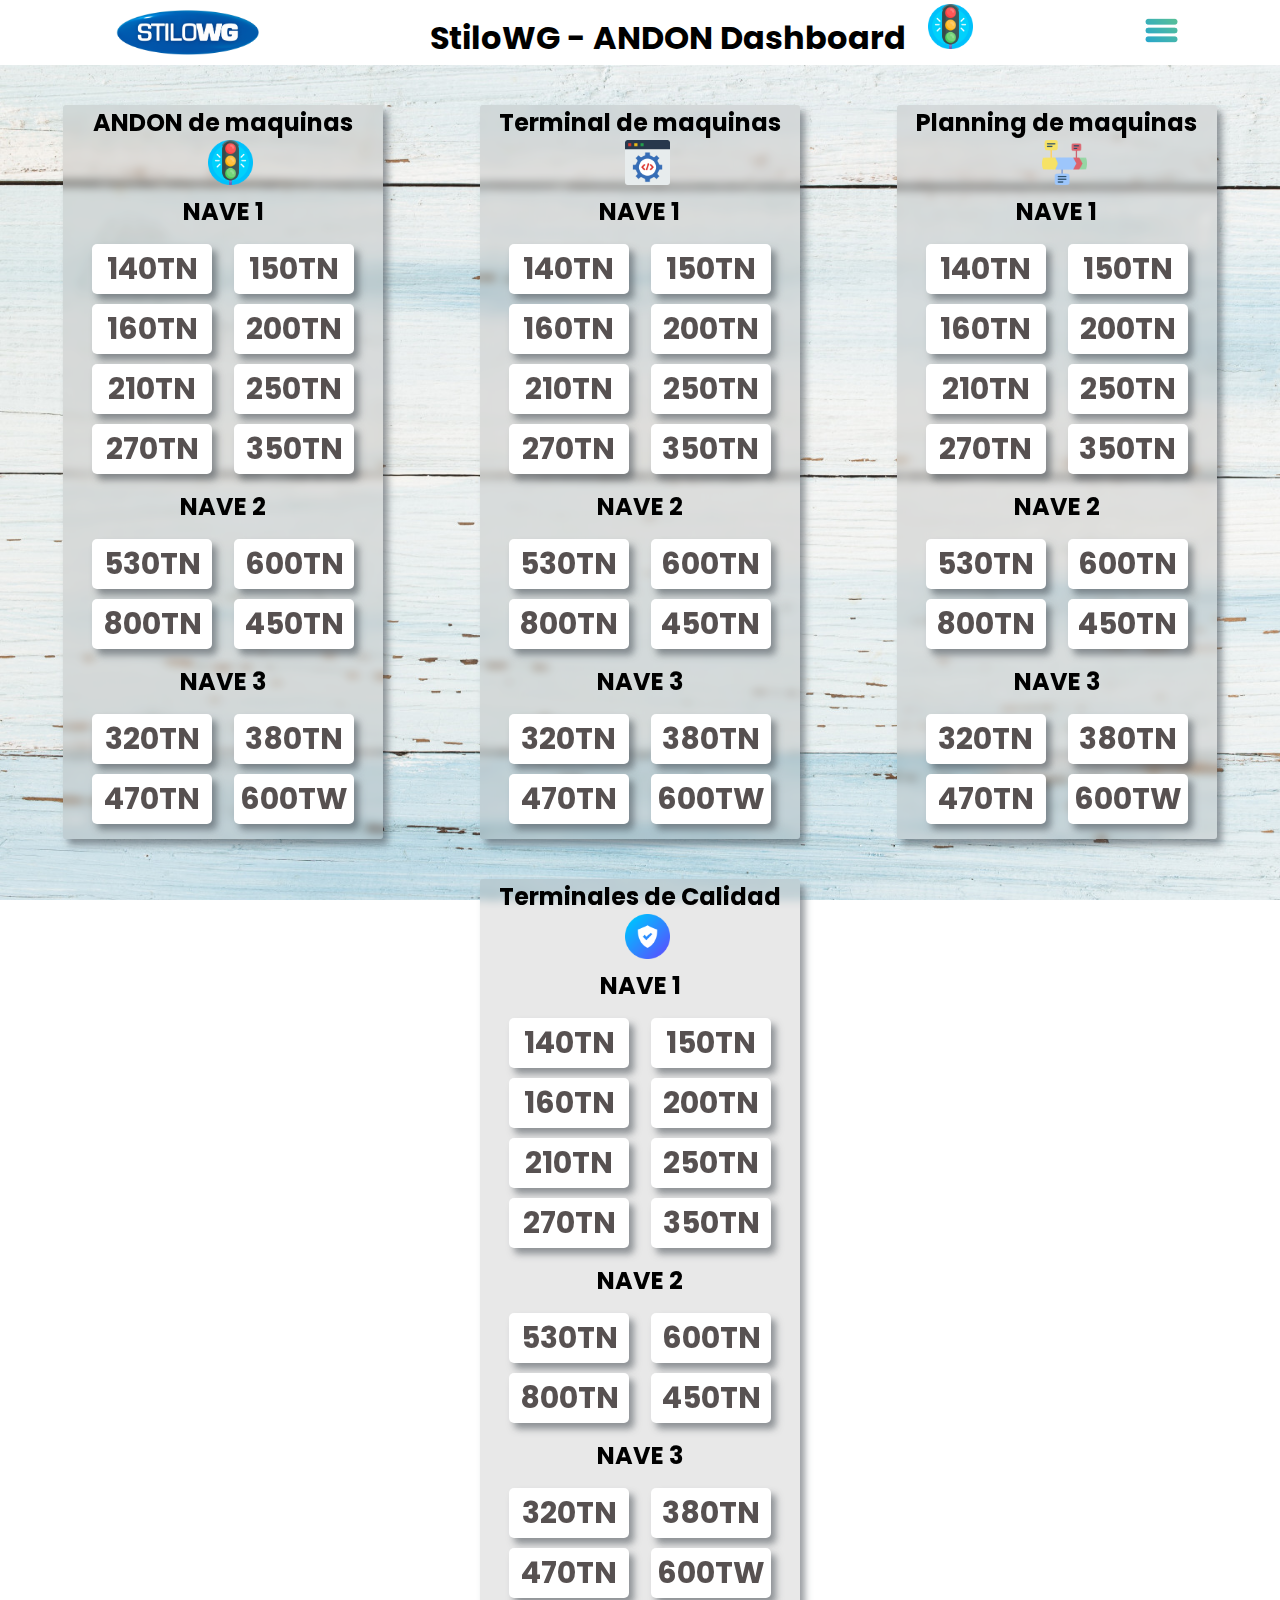
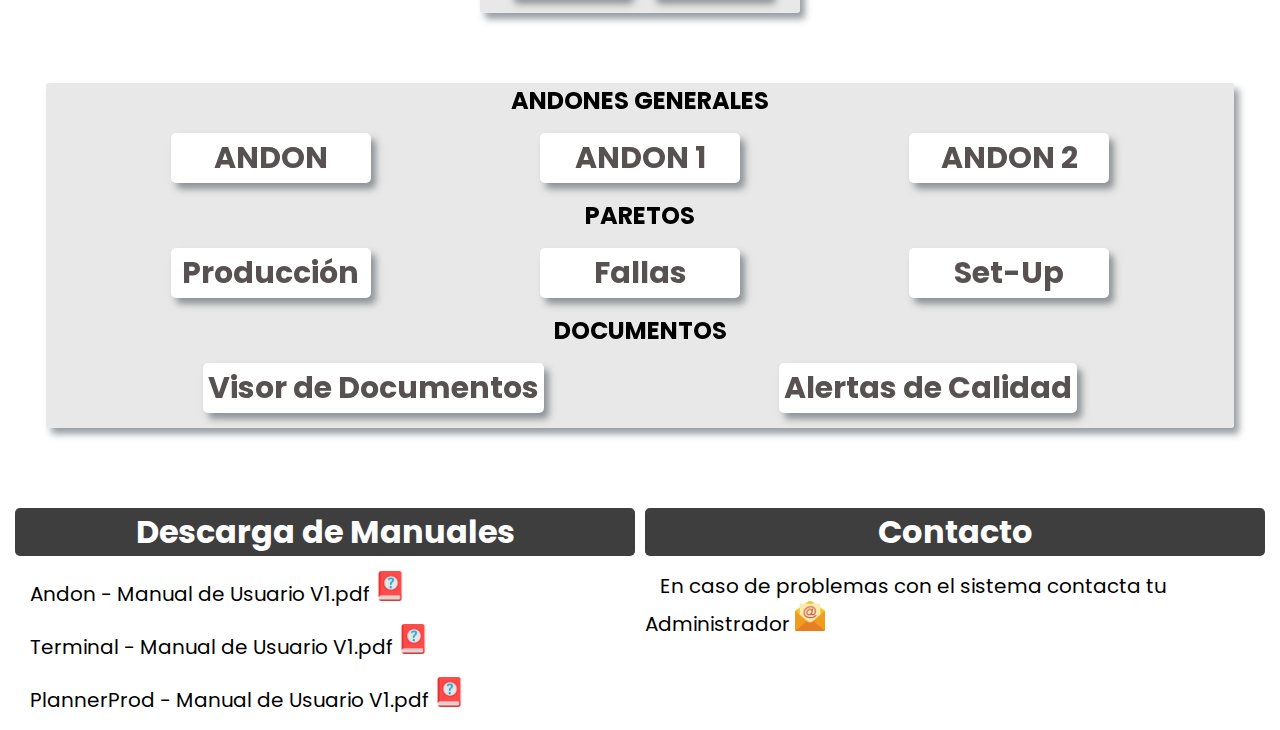
==== commit c18d12b9: "Agregado de Seccion de Alertas de calidad" ====
--- a/index.html
+++ b/index.html
@@ -231,6 +231,8 @@
                     <div class="andon--container">
                         <a target="_blank" href="http://server-inyectoras/ProcessDocumentViewer" /><button
                         class="maq--button2">Visor de Documentos</button></a>
+                        <a target="_blank" href="./alertas.html" /><button
+                        class="maq--button2">Alertas de Calidad</button></a>
                     </div>
                     
                 </di>
--- a/index.css
+++ b/index.css
@@ -204,7 +204,8 @@
     background-color: white;
     color: rgb(87, 81, 81);
     height: 50px;
-    width: 200px;
+    min-width: 200px;
+    padding: 0px 5px 0px 5px;
     border:  none;
     margin: 5px 10px 5px 10px;
     border-radius: 5px;
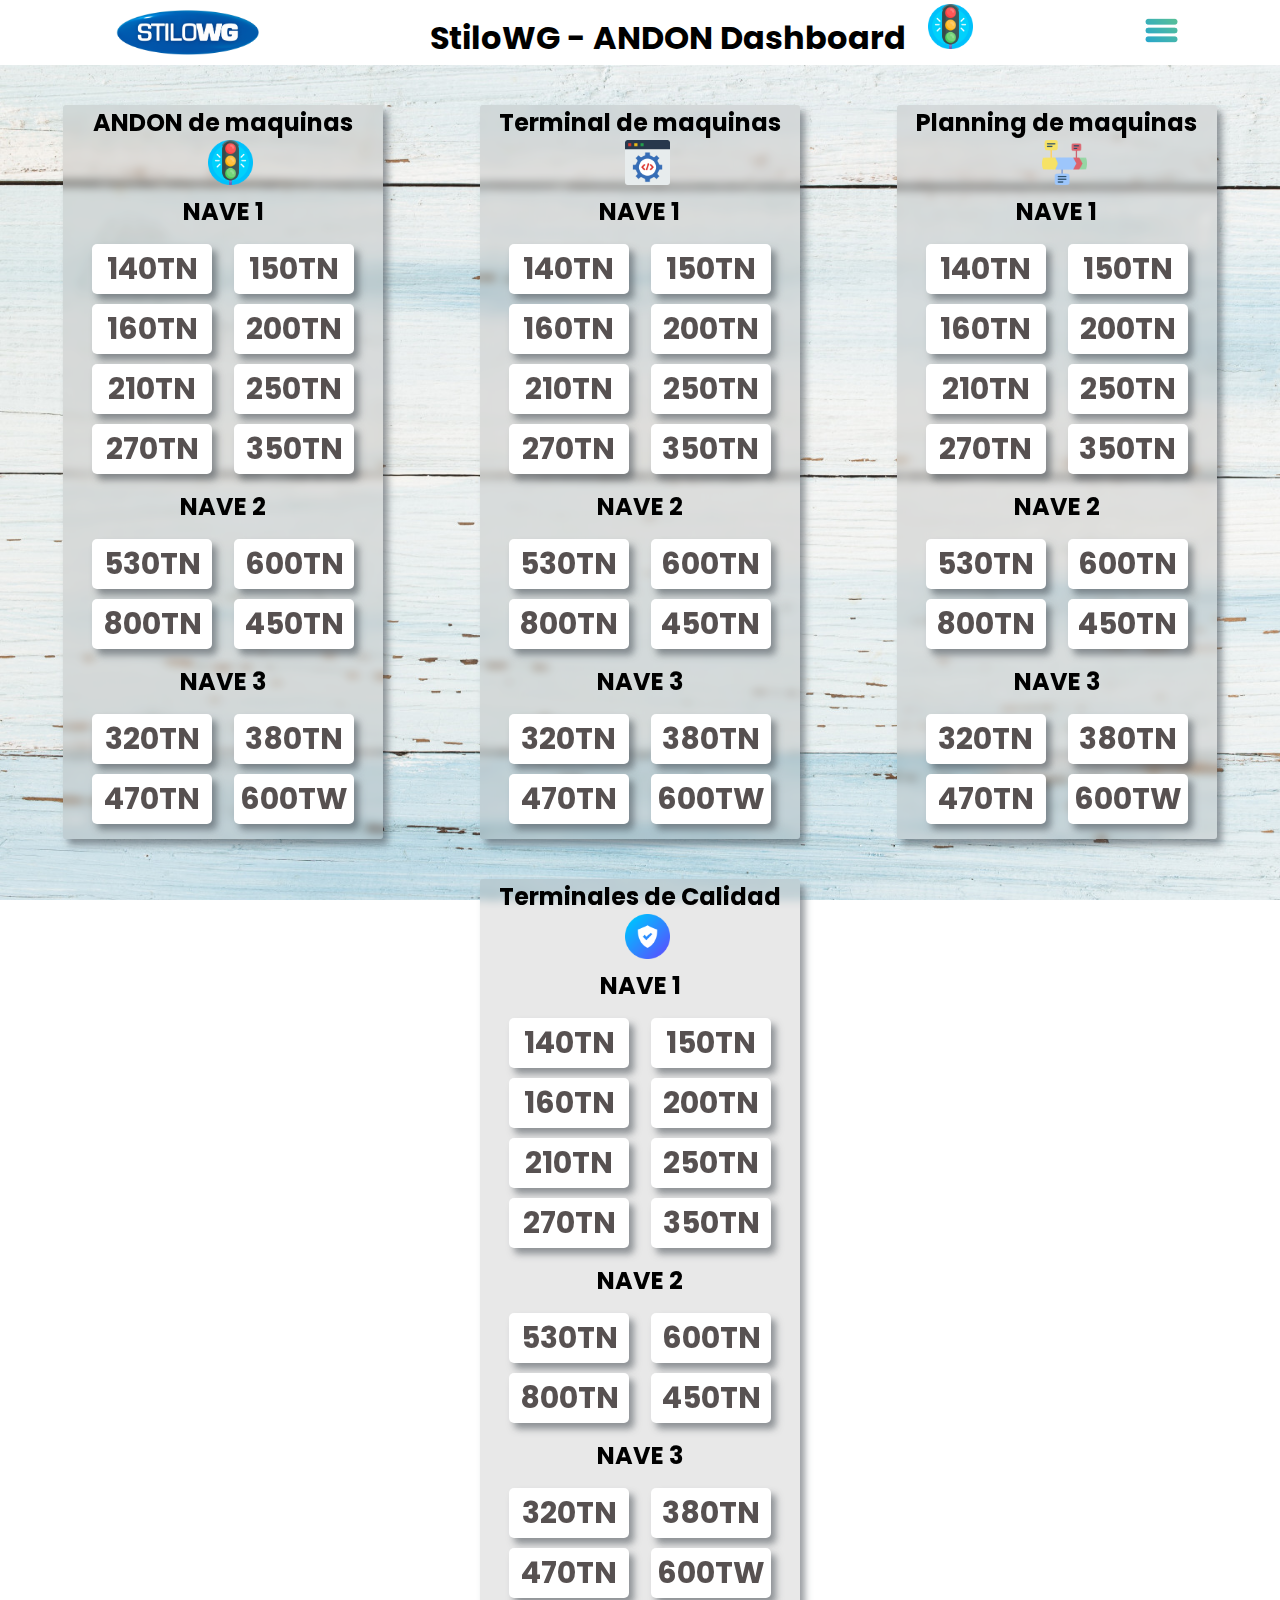
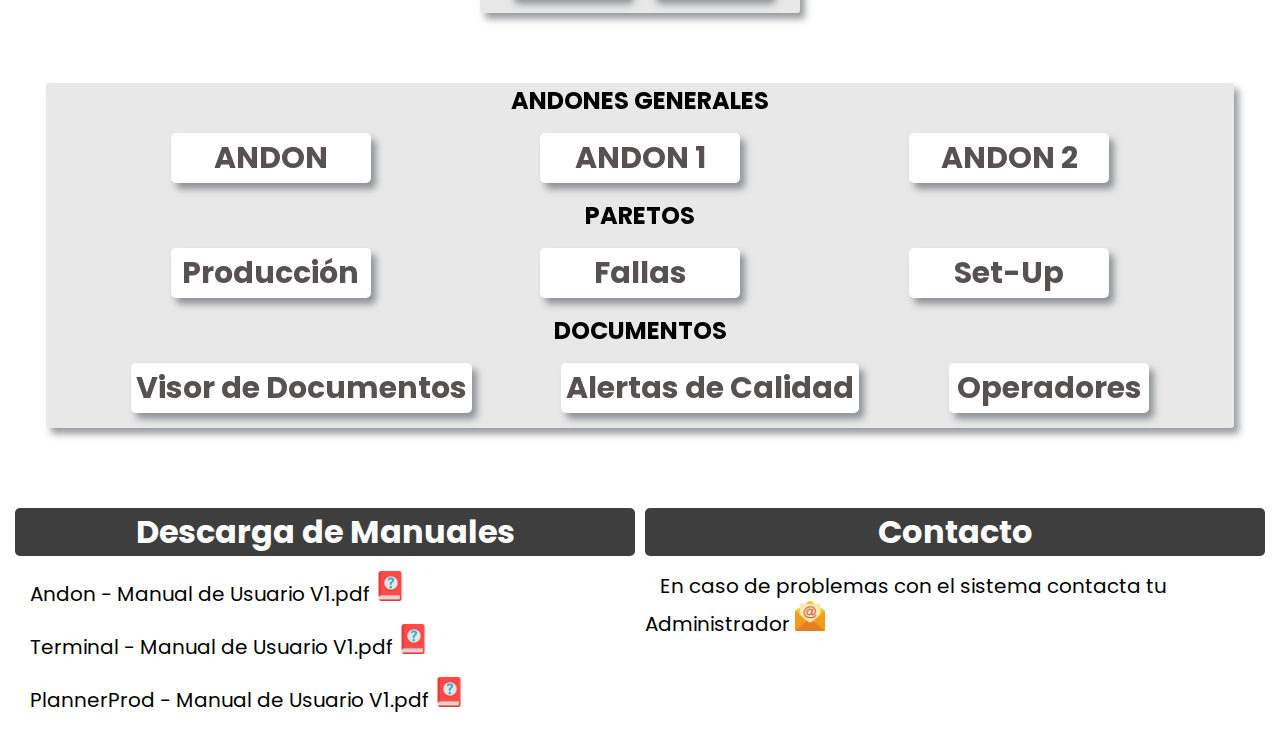
==== commit 267794f1: "agregado de seccio para operadores y alertas" ====
--- a/index.html
+++ b/index.html
@@ -233,6 +233,8 @@
                         class="maq--button2">Visor de Documentos</button></a>
                         <a target="_blank" href="./alertas.html" /><button
                         class="maq--button2">Alertas de Calidad</button></a>
+                        <a target="_blank" href="./operator.html" /><button
+                        class="maq--button2">Operadores</button></a>
                     </div>
                     
                 </di>
